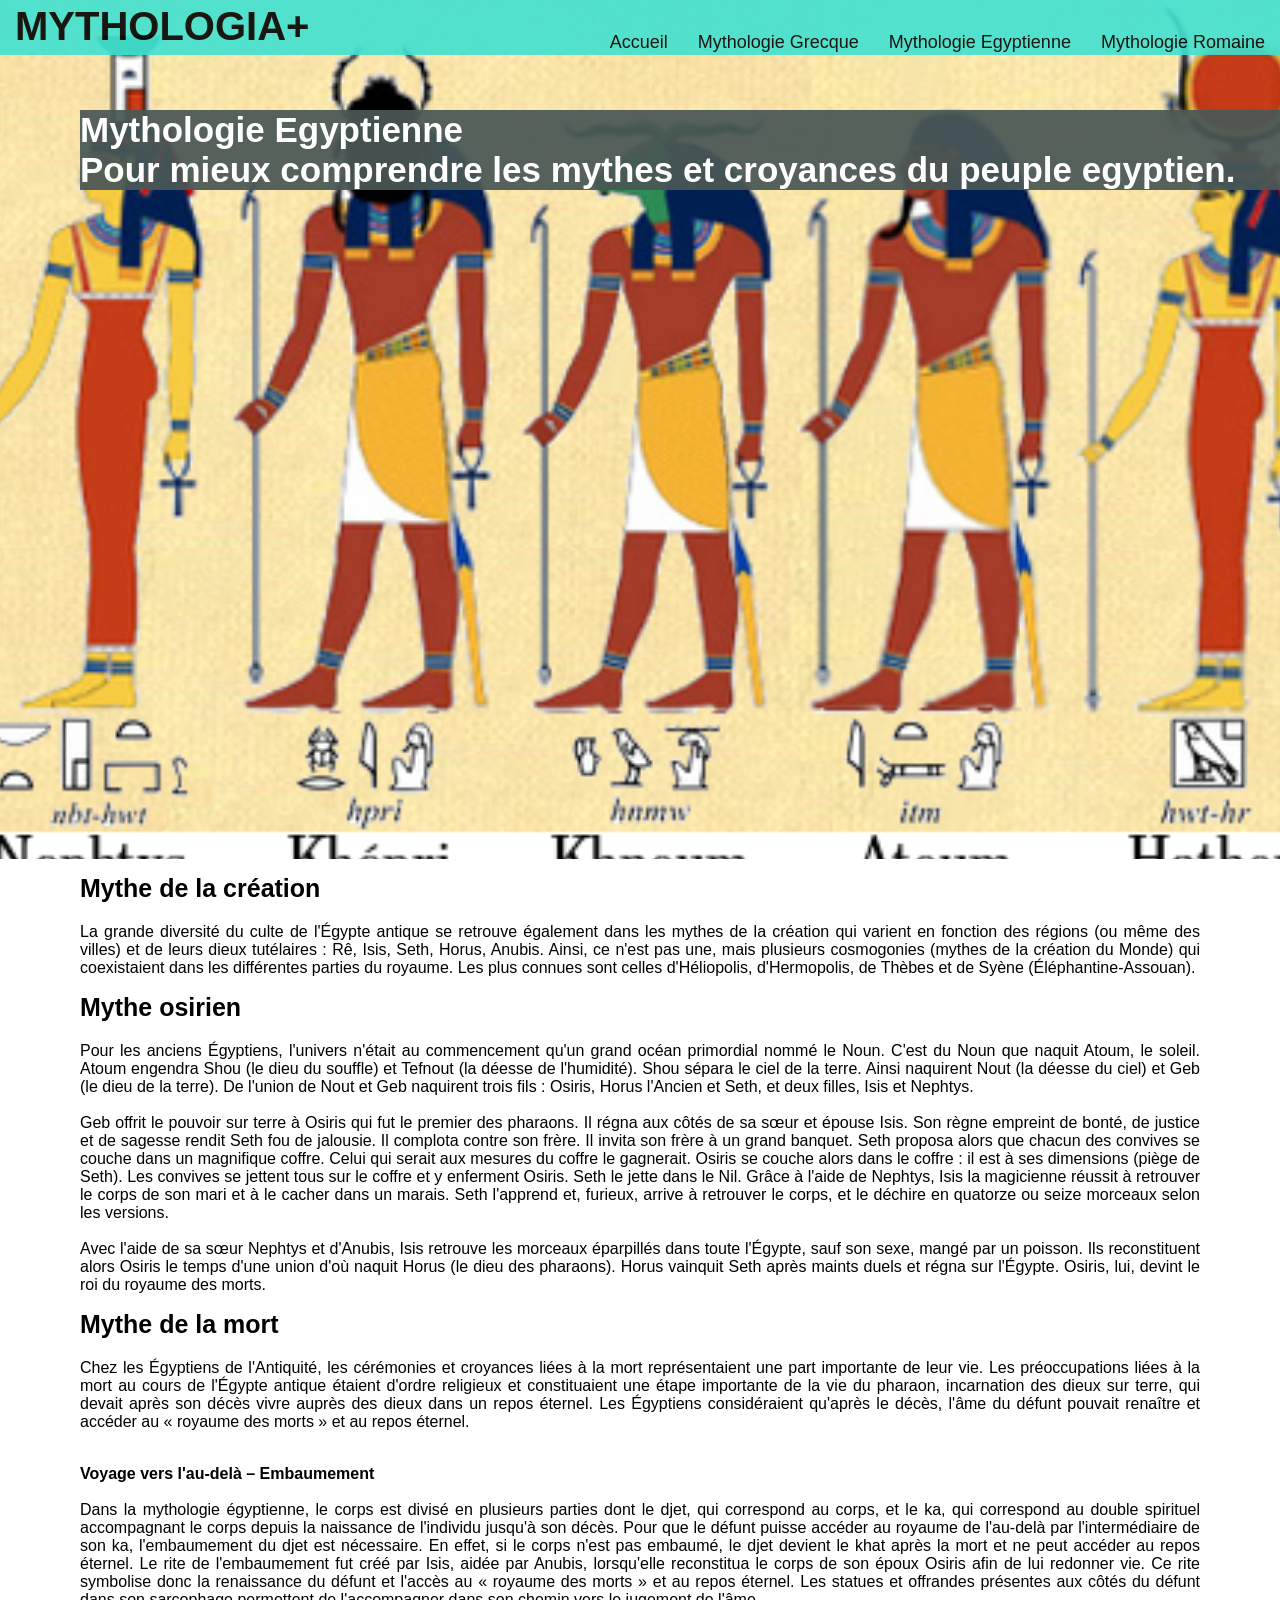
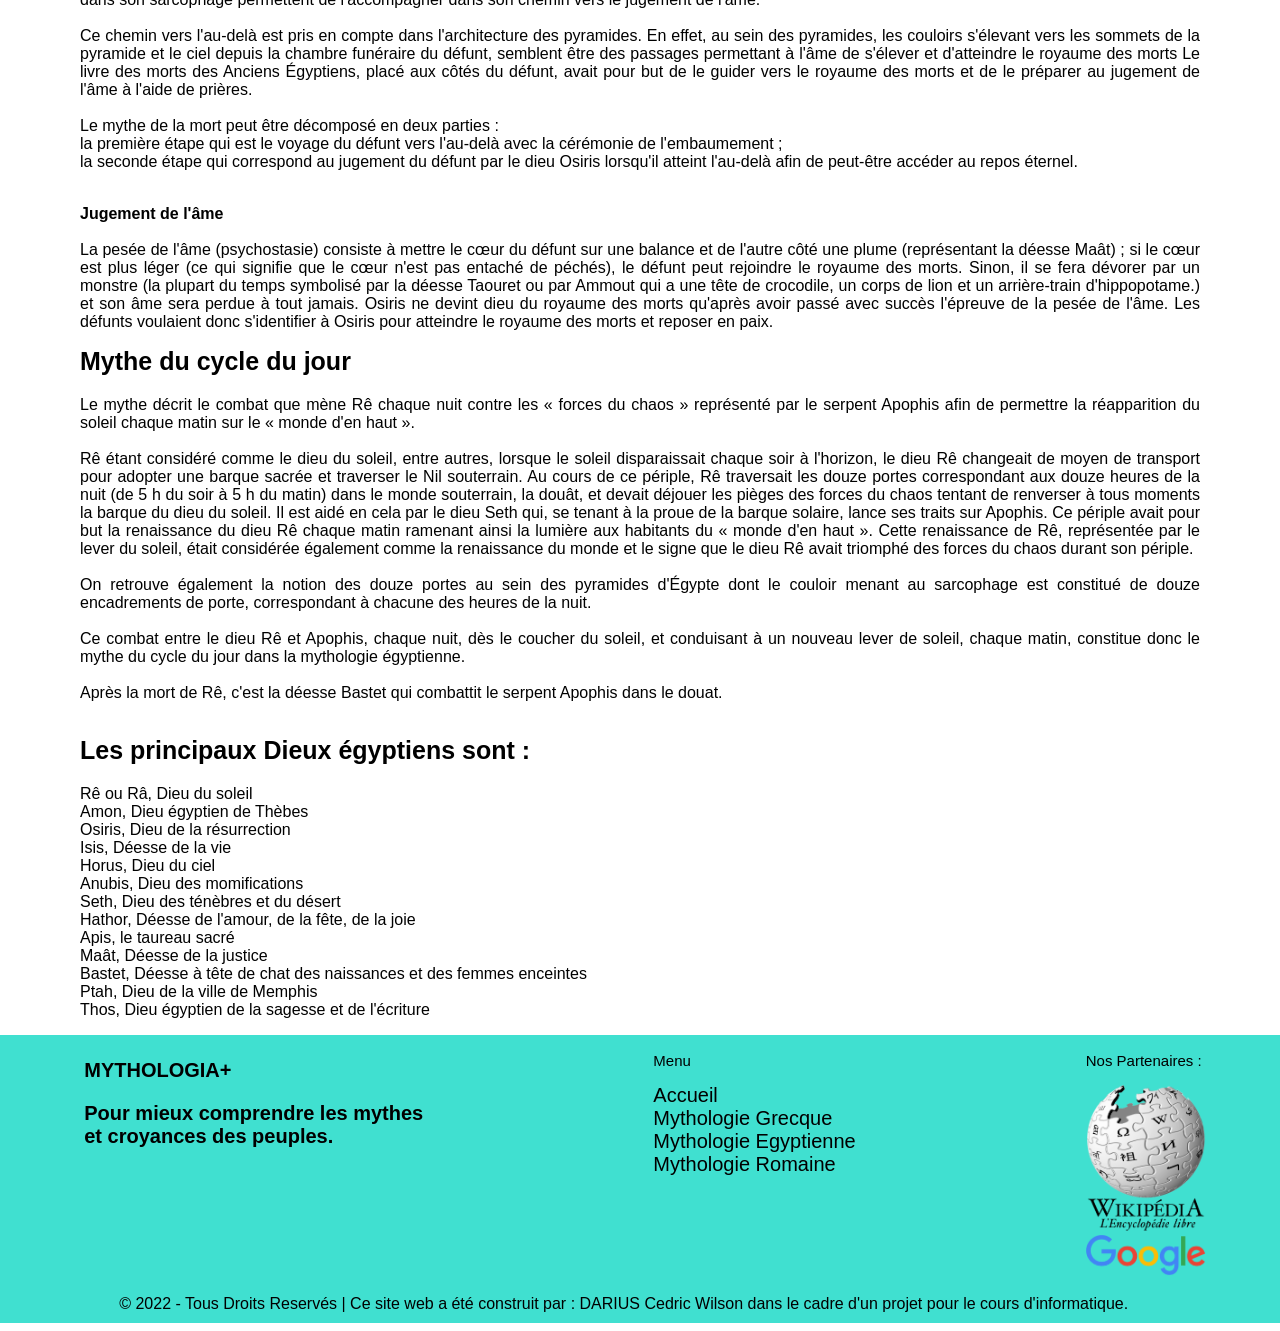
==== Egypte.html @ 641a5912 "Add files via upload" ====
<!DOCTYPE html>
<html lang="fr">
<head>
    <meta charset="UTF-8">
    <meta http-equiv="X-UA-Compatible" content="IE=edge">
    <meta name="viewport" content="width=device-width, initial-scale=1.0">
    <title>MYTHOLOGIA</title>
    <link rel="stylesheet" href="CSS-Darius.css">
    <link rel="stylesheet" href="stylesite2.css">
</head>
<body>
    <header>
        <div>
            <nav> 
                <ul>
                    <li id="menu1">
                        <a href="Rome.html">Mythologie Romaine</a>
                    </li>
                    <li id="menu1"> 
                        <a href="Egypte.html">Mythologie Egyptienne</a>
                    </li>
                    <li id="menu1">
                        <a href="Grecque.html">Mythologie Grecque</a>
                    </li>
                    <li id="menu1">
                        <a href="Index.html">Accueil</a>
                    </li>
                    <li id="logo1">
                        <a href="#">MYTHOLOGIA+</a>
                    </li>
                </ul>
            </nav> 
        </div>
        <div id="imageegypte" style="position: relative;">
            <div >
                <h2 id="firsttrait">Mythologie Egyptienne<br>
                    Pour mieux comprendre les mythes et croyances du peuple egyptien.</h2>
            </div>
    </div>
    </header>
    <section id="section4">
        <h2>Mythe de la création</h2>
        <div id="textemytho">
            La grande diversité du culte de l'Égypte antique se retrouve également dans les mythes de la création qui varient en fonction des régions (ou même des villes) et de leurs dieux tutélaires : Rê, Isis, Seth, Horus, Anubis. Ainsi, ce n'est pas une, mais plusieurs cosmogonies (mythes de la création du Monde) qui coexistaient dans les différentes parties du royaume. Les plus connues sont celles d'Héliopolis, d'Hermopolis, de Thèbes et de Syène (Éléphantine-Assouan).</p>
        </div>
        </section>
        <section id="section5">
        <h2>Mythe osirien</h2>
        <div id="textemytho">
            Pour les anciens Égyptiens, l'univers n'était au commencement qu'un grand océan primordial nommé le Noun. C'est du Noun que naquit Atoum, le soleil. Atoum engendra Shou (le dieu du souffle) et Tefnout (la déesse de l'humidité). Shou sépara le ciel de la terre. Ainsi naquirent Nout (la déesse du ciel) et Geb (le dieu de la terre). De l'union de Nout et Geb naquirent trois fils : Osiris, Horus l'Ancien et Seth, et deux filles, Isis et Nephtys. <br><br>
            Geb offrit le pouvoir sur terre à Osiris qui fut le premier des pharaons. Il régna aux côtés de sa sœur et épouse Isis. Son règne empreint de bonté, de justice et de sagesse rendit Seth fou de jalousie. Il complota contre son frère. Il invita son frère à un grand banquet. Seth proposa alors que chacun des convives se couche dans un magnifique coffre. Celui qui serait aux mesures du coffre le gagnerait. Osiris se couche alors dans le coffre : il est à ses dimensions (piège de Seth). Les convives se jettent tous sur le coffre et y enferment Osiris. Seth le jette dans le Nil. Grâce à l'aide de Nephtys, Isis la magicienne réussit à retrouver le corps de son mari et à le cacher dans un marais. Seth l'apprend et, furieux, arrive à retrouver le corps, et le déchire en quatorze ou seize morceaux selon les versions. <br><br>
            Avec l'aide de sa sœur Nephtys et d'Anubis, Isis retrouve les morceaux éparpillés dans toute l'Égypte, sauf son sexe, mangé par un poisson. Ils reconstituent alors Osiris le temps d'une union d'où naquit Horus (le dieu des pharaons). Horus vainquit Seth après maints duels et régna sur l'Égypte. Osiris, lui, devint le roi du royaume des morts.</p>
            </div>
            </section>
            <section id="section5">
                <h2>Mythe de la mort</h2>
                <div id="textemytho">
            Chez les Égyptiens de l'Antiquité, les cérémonies et croyances liées à la mort représentaient une part importante de leur vie. Les préoccupations liées à la mort au cours de l'Égypte antique étaient d'ordre religieux et constituaient une étape importante de la vie du pharaon, incarnation des dieux sur terre, qui devait après son décès vivre auprès des dieux dans un repos éternel. Les Égyptiens considéraient qu'après le décès, l'âme du défunt pouvait renaître et accéder au « royaume des morts » et au repos éternel. <br><br>
            <p><b>Voyage vers l'au-delà – Embaumement</b><br><br>
            Dans la mythologie égyptienne, le corps est divisé en plusieurs parties dont le djet, qui correspond au corps, et le ka, qui correspond au double spirituel accompagnant le corps depuis la naissance de l'individu jusqu'à son décès. Pour que le défunt puisse accéder au royaume de l'au-delà par l'intermédiaire de son ka, l'embaumement du djet est nécessaire. En effet, si le corps n'est pas embaumé, le djet devient le khat après la mort et ne peut accéder au repos éternel. Le rite de l'embaumement fut créé par Isis, aidée par Anubis, lorsqu'elle reconstitua le corps de son époux Osiris afin de lui redonner vie. Ce rite symbolise donc la renaissance du défunt et l'accès au « royaume des morts » et au repos éternel. Les statues et offrandes présentes aux côtés du défunt dans son sarcophage permettent de l'accompagner dans son chemin vers le jugement de l'âme. <br><br>
            Ce chemin vers l'au-delà est pris en compte dans l'architecture des pyramides. En effet, au sein des pyramides, les couloirs s'élevant vers les sommets de la pyramide et le ciel depuis la chambre funéraire du défunt, semblent être des passages permettant à l'âme de s'élever et d'atteindre le royaume des morts Le livre des morts des Anciens Égyptiens, placé aux côtés du défunt, avait pour but de le guider vers le royaume des morts et de le préparer au jugement de l'âme à l'aide de prières. <br><br>
            Le mythe de la mort peut être décomposé en deux parties : <br>
            la première étape qui est le voyage du défunt vers l'au-delà avec la cérémonie de l'embaumement ; <br>
            la seconde étape qui correspond au jugement du défunt par le dieu Osiris lorsqu'il atteint l'au-delà afin de peut-être accéder au repos éternel. <br><br>
            <p><b>Jugement de l'âme</b><br><br>
            La pesée de l'âme (psychostasie) consiste à mettre le cœur du défunt sur une balance et de l'autre côté une plume (représentant la déesse Maât) ; si le cœur est plus léger (ce qui signifie que le cœur n'est pas entaché de péchés), le défunt peut rejoindre le royaume des morts. Sinon, il se fera dévorer par un monstre (la plupart du temps symbolisé par la déesse Taouret ou par Ammout qui a une tête de crocodile, un corps de lion et un arrière-train d'hippopotame.) et son âme sera perdue à tout jamais. Osiris ne devint dieu du royaume des morts qu'après avoir passé avec succès l'épreuve de la pesée de l'âme. Les défunts voulaient donc s'identifier à Osiris pour atteindre le royaume des morts et reposer en paix.
           </div>
           </section>
           <section id="section5">
            <h2>Mythe du cycle du jour</h2>
            <div id="textemytho">
                Le mythe décrit le combat que mène Rê chaque nuit contre les « forces du chaos » représenté par le serpent Apophis afin de permettre la réapparition du soleil chaque matin sur le « monde d'en haut ». <br><br>

            Rê étant considéré comme le dieu du soleil, entre autres, lorsque le soleil disparaissait chaque soir à l'horizon, le dieu Rê changeait de moyen de transport pour adopter une barque sacrée et traverser le Nil souterrain. Au cours de ce périple, Rê traversait les douze portes correspondant aux douze heures de la nuit (de 5 h du soir à 5 h du matin) dans le monde souterrain, la douât, et devait déjouer les pièges des forces du chaos tentant de renverser à tous moments la barque du dieu du soleil. Il est aidé en cela par le dieu Seth qui, se tenant à la proue de la barque solaire, lance ses traits sur Apophis. Ce périple avait pour but la renaissance du dieu Rê chaque matin ramenant ainsi la lumière aux habitants du « monde d'en haut ». Cette renaissance de Rê, représentée par le lever du soleil, était considérée également comme la renaissance du monde et le signe que le dieu Rê avait triomphé des forces du chaos durant son périple. <br><br>

            On retrouve également la notion des douze portes au sein des pyramides d'Égypte dont le couloir menant au sarcophage est constitué de douze encadrements de porte, correspondant à chacune des heures de la nuit. <br><br>

            Ce combat entre le dieu Rê et Apophis, chaque nuit, dès le coucher du soleil, et conduisant à un nouveau lever de soleil, chaque matin, constitue donc le mythe du cycle du jour dans la mythologie égyptienne. <br><br>

            Après la mort de Rê, c'est la déesse Bastet qui combattit le serpent Apophis dans le douat. <br><br>
            </div>
            </section>

<section id="section5">
            <h2>Les principaux Dieux égyptiens sont :</h2>
            <div id="textemytho">
    Rê ou Râ, Dieu du soleil <br>
    Amon, Dieu égyptien de Thèbes <br>
    Osiris, Dieu de la résurrection <br>
    Isis, Déesse de la vie <br>
    Horus, Dieu du ciel <br>
    Anubis, Dieu des momifications <br>
    Seth, Dieu des ténèbres et du désert <br>
    Hathor, Déesse de l'amour, de la fête, de la joie <br>
    Apis, le taureau sacré <br>
    Maât, Déesse de la justice <br>
    Bastet, Déesse à tête de chat des naissances et des femmes enceintes <br>
    Ptah, Dieu de la ville de Memphis <br>
    Thos, Dieu égyptien de la sagesse et de l'écriture
</div>
</section>
<footer id="darius">
    <div id="footr1">
        <p>MYTHOLOGIA+</p>
        <p>Pour mieux comprendre les mythes <br> et croyances des peuples.</p>
    </div>
    <div id="footr2">
        <p id="titext">Menu</p>
        <a href="Index.html">Accueil</a> <br>
        <a href="Grecque.html">Mythologie Grecque</a> <br>
        <a href="Egypte.html">Mythologie Egyptienne</a> <br>
        <a href="Rome.html">Mythologie Romaine</a> <br>
    </div>
    <div id="footr3">
        <p id="titext">Nos Partenaires :</p>
        <div>
        <a href="#">
        <img id="wikipic" src="Wikipedia-logo-fr-big.png" alt="WikiPedia" width="120px"> 
        </a>
        </div>
        <div>
            <a href="#">
            <img id="googlepic" src="google.png" alt="Google" width="120px">    
            </a>
        </div>  
    </div>
    <p id="copyright">&copy; 2022 - Tous Droits Reservés | Ce site web a été construit par : DARIUS Cedric Wilson dans le cadre d'un projet pour le cours d'informatique. <br><br>
    </p>
</footer>
</body>
</html>
---- CSS-Darius.css ----
html{
    scroll-behavior: smooth;
}
body{
    font-family: 'Trebuchet MS', 'Lucida Sans Unicode', 'Lucida Grande', 'Lucida Sans', Arial, sans-serif;
    margin: 0;
    padding: 0;
}
a{
    text-decoration: none;
    color: black;
}
nav{
    overflow: hidden;
    background-color:turquoise;
    position: fixed;
    width: 100%;
   margin-bottom: auto;
    opacity: 0.9; 
    z-index: 99;
}
#logo1{
    float: left;
    font-weight: bold;
    font-family: 'Trebuchet MS', 'Lucida Sans Unicode', 'Lucida Grande', 'Lucida Sans', Arial, sans-serif;
    border-radius: 80px;
    overflow: hidden;
    margin-top: 2px;
    margin-bottom: 2px;
    vertical-align: middle;
    color: black; 
    font-size: 25px;
}
header li {
    float: right;
    font-size: 18px;
}
header li a {
    text-decoration: none;
    display: block;
    margin-top: 2px;
    margin-bottom: 2px;
    text-align: justify;
    padding: 0px 15px;
    color: black;
    font-family:'Trebuchet MS', 'Lucida Sans Unicode', 'Lucida Grande', 'Lucida Sans', Arial, sans-serif;
  }
---- stylesite2.css ----
html{
    scroll-behavior: smooth;
}
body{
    font-family: 'Trebuchet MS', 'Lucida Sans Unicode', 'Lucida Grande', 'Lucida Sans', Arial, sans-serif;
    margin: 0;
    padding: 0;
}
#imagemytho{
    margin-top: 50px;
    margin-left: -50px;
}
a{
    text-decoration: none;
    color: black;
}
nav{
    overflow: hidden;
    background-color:turquoise;
    position: fixed;
    width: 100%;
    margin-bottom: auto;
    opacity: 0.9; 
    z-index: 99;
}
#menu1{
    margin-top: 30px;
}
#img img{
   height: 10%;
}
#logo1{
    float: left;
    font-weight: bold;
    font-family: 'Trebuchet MS', 'Lucida Sans Unicode', 'Lucida Grande', 'Lucida Sans', Arial, sans-serif;
    overflow: hidden;
    margin-top: 2px;
    margin-bottom: 2px;
    vertical-align: middle;
    color:black; 
    font-size: 40px;
}
#fut1{
    float: left;
    font-weight: bold;
    font-family: 'Trebuchet MS', 'Lucida Sans Unicode', 'Lucida Grande', 'Lucida Sans', Arial, sans-serif;
    overflow: hidden;
    margin-top: 2px;
    margin-bottom: 2px;
    margin-left: 15px;
    vertical-align: middle;
    color:black; 
    background-color: cyan;
    font-size: 40px;
}
#fut2{
    text-align: left;
    font-weight: bolder;
    margin-top: 10px;
    font-size: 15px;
    color:black;
}
#footer{
    background-color:turquoise;
    position: fixed;
    width: 100%;

}
header li {
    float: right;
    font-size: 18px;
}
header li a {
    text-decoration: none;
    display: block;
    margin-top: 2px;
    margin-bottom: 2px;
    text-align: justify;
    padding: 0px 15px;
    color: black;
    font-family:'Trebuchet MS', 'Lucida Sans Unicode', 'Lucida Grande', 'Lucida Sans', Arial, sans-serif;
  }
 
#textsec1{
    padding: 0px 25%;
    text-align: center;
    margin-top: 50px;
}
h3 {
    font-family: 'Trebuchet MS', 'Lucida Sans Unicode', 'Lucida Grande', 'Lucida Sans', Arial, sans-serif;
    text-align: center;
    font-size: 1.4em;
    margin: 15px;
    font-weight: bold;
}
#sectionG{
    background-color:rgb(200, 255, 255);
    margin-bottom: 15px;
}
#textemytho{
    text-align: justify;
    margin:80px;
    margin-top: 50px;
    margin-bottom: 16px;
}
#titre{
    text-align: justify;
    margin: 50px;
    font-weight: bold;
}
#texteorigine{
    flex-direction:column;
   width:50%;
   text-align: justify;
   margin-left: 45px;
   margin-top: 30px;
}
#origine{
    display: flex;
    flex-wrap: wrap;
    justify-content: space-between;
    padding: 10px 2.8%
}
#qwerty{
    display: flex;
    flex-wrap: wrap;
    justify-content: space-between;
    padding: 20px 150px;
}
#fotoakey{
    margin-left: 10px;
}
#fotoakey1{
    margin-left: 0px;
    margin-right: -15px;
}
#ejiptext{
    margin-left: 4px;
}
#nature{
    display: flex;
    flex-wrap: wrap;
    justify-content: space-between;
    padding: 10px 2.8%;
    /*text-align: center;
    font-family: Dancing Script ;*/
}
#istwa{
    display: flex;
    flex-wrap: wrap;
    justify-content: space-between;
    margin: 25px;
    padding: 30px 3.8%;
}
ul{
    margin: 0;
    padding: 0;
}
li{
    list-style-type: none;
}
h1 {
    font-family:serif;
    text-transform: uppercase;
    text-align: center;
    color:cyan;
    font-size: 5.5em;
    margin-top: 100px;
    text-shadow: 1px 3px 2px black;
  }
  

h2{
    text-align: left;
    color:black;
    margin-top: 15px;
    margin-left: 80px;
    margin-bottom: -30px;
    font-family: 'Trebuchet MS', 'Lucida Sans Unicode', 'Lucida Grande', 'Lucida Sans', Arial, sans-serif;
    font-size: 25px;
  }
#info{
    text-align: justify;
    color: black;
   font-size: 2px;
    font-family: 'Trebuchet MS', 'Lucida Sans Unicode', 'Lucida Grande', 'Lucida Sans', Arial, sans-serif;
}
#info1{
    text-align: left;
    color: black;
   font-size: 12px;
    font-family: 'Trebuchet MS', 'Lucida Sans Unicode', 'Lucida Grande', 'Lucida Sans', Arial, sans-serif;
}
#firsttrait{
  text-shadow: black;
    text-align: left;
    font-weight: bolder;
    margin-top: 50px;
    font-size: 35px;
    color:white;
   background-color:rgba(74, 88, 86, 0.931);
}
#firsttrait1{
    text-shadow: black;
      text-align: left;
      font-weight: bolder;
      margin-top: 10px;
      font-size: 35px;
      color:white;
     background-color:rgba(74, 88, 86, 0.931);
  
  }
#darius{
    background-color:turquoise;
    display: flex;
    flex-wrap: wrap;
    justify-content: space-between;
    padding: 2px 5.8%;
}
#footr1{
        float: left;
        font-weight: bold;
        font-family: 'Trebuchet MS', 'Lucida Sans Unicode', 'Lucida Grande', 'Lucida Sans', Arial, sans-serif;
        overflow: hidden;
        margin-top: 2px;
        margin-bottom: 2px;
        margin-left: 10px;
        vertical-align: middle;
        color:black; 
        font-size: 20px;
}
#footr2{
    margin-left: 30px;
    margin-right:30px ;
    font-size: 20px;
}
#titext{
    font-size: 15px;
    
}
#imageindex {
    padding-top: 100px;
    padding-bottom: -500px;
    background: url(dieu.jpg) no-repeat fixed 50% 50%;
    background-size: cover;
    height: 799px;
}
#imageathena{
    padding-top: 60px;
    background: url( Athéna.jpg) no-repeat fixed 50% 50%;
    background-size: cover;
    height: 799px;
}
#imagehistorique{
    padding-top: 60px;
    background: url(romee.jpg) no-repeat fixed 50% 50%;
    background-size: cover;
    height: 799px;
}
#imageegypte{
    padding-top: 60px;
    background: url(egyptee.png) no-repeat fixed 50% 50%;
    background-size: cover;
    height: 799px;
}
#copyright{
    text-align: center;
    margin-top: 15px;
    margin-left: 45px;
    margin-bottom: -10px;
}
/*#fout{
    margin-left: 75%;
    margin-top: -289px;
}
#foutpic{
    width: 100px;
}*/
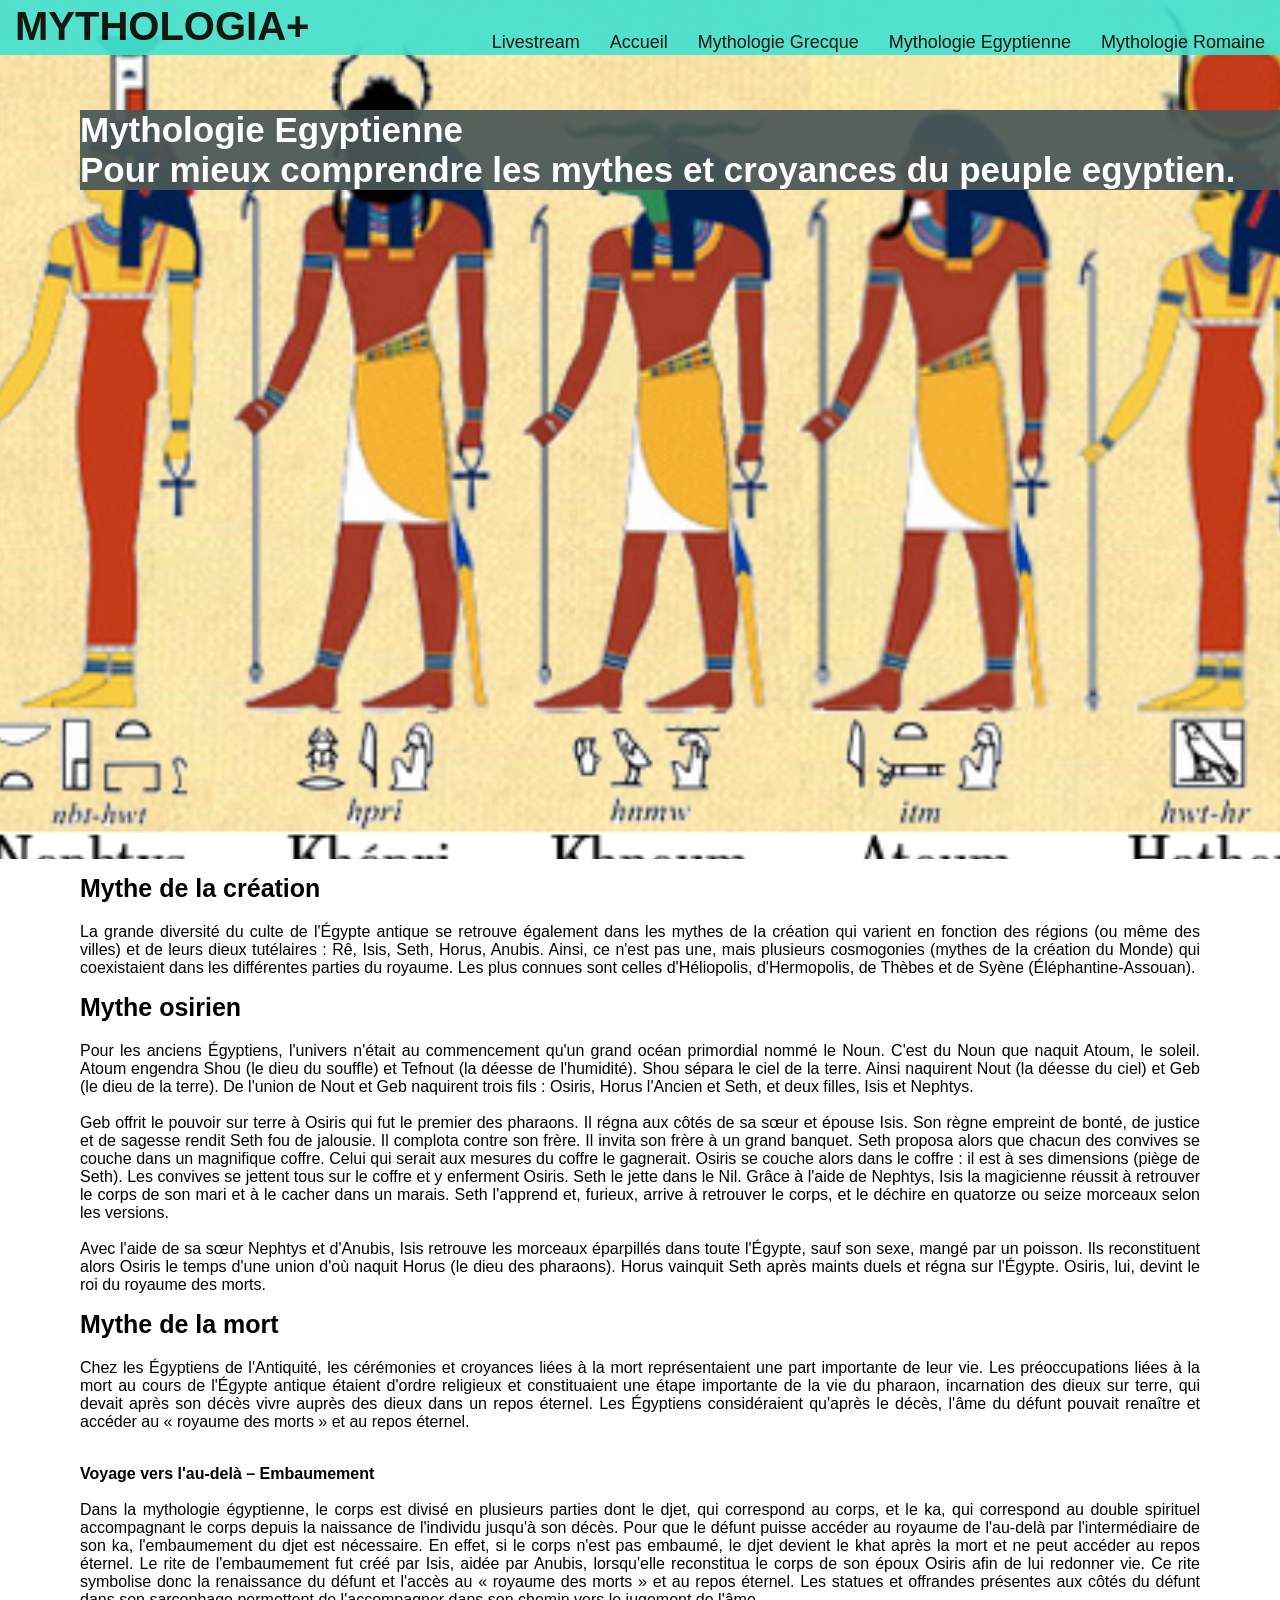
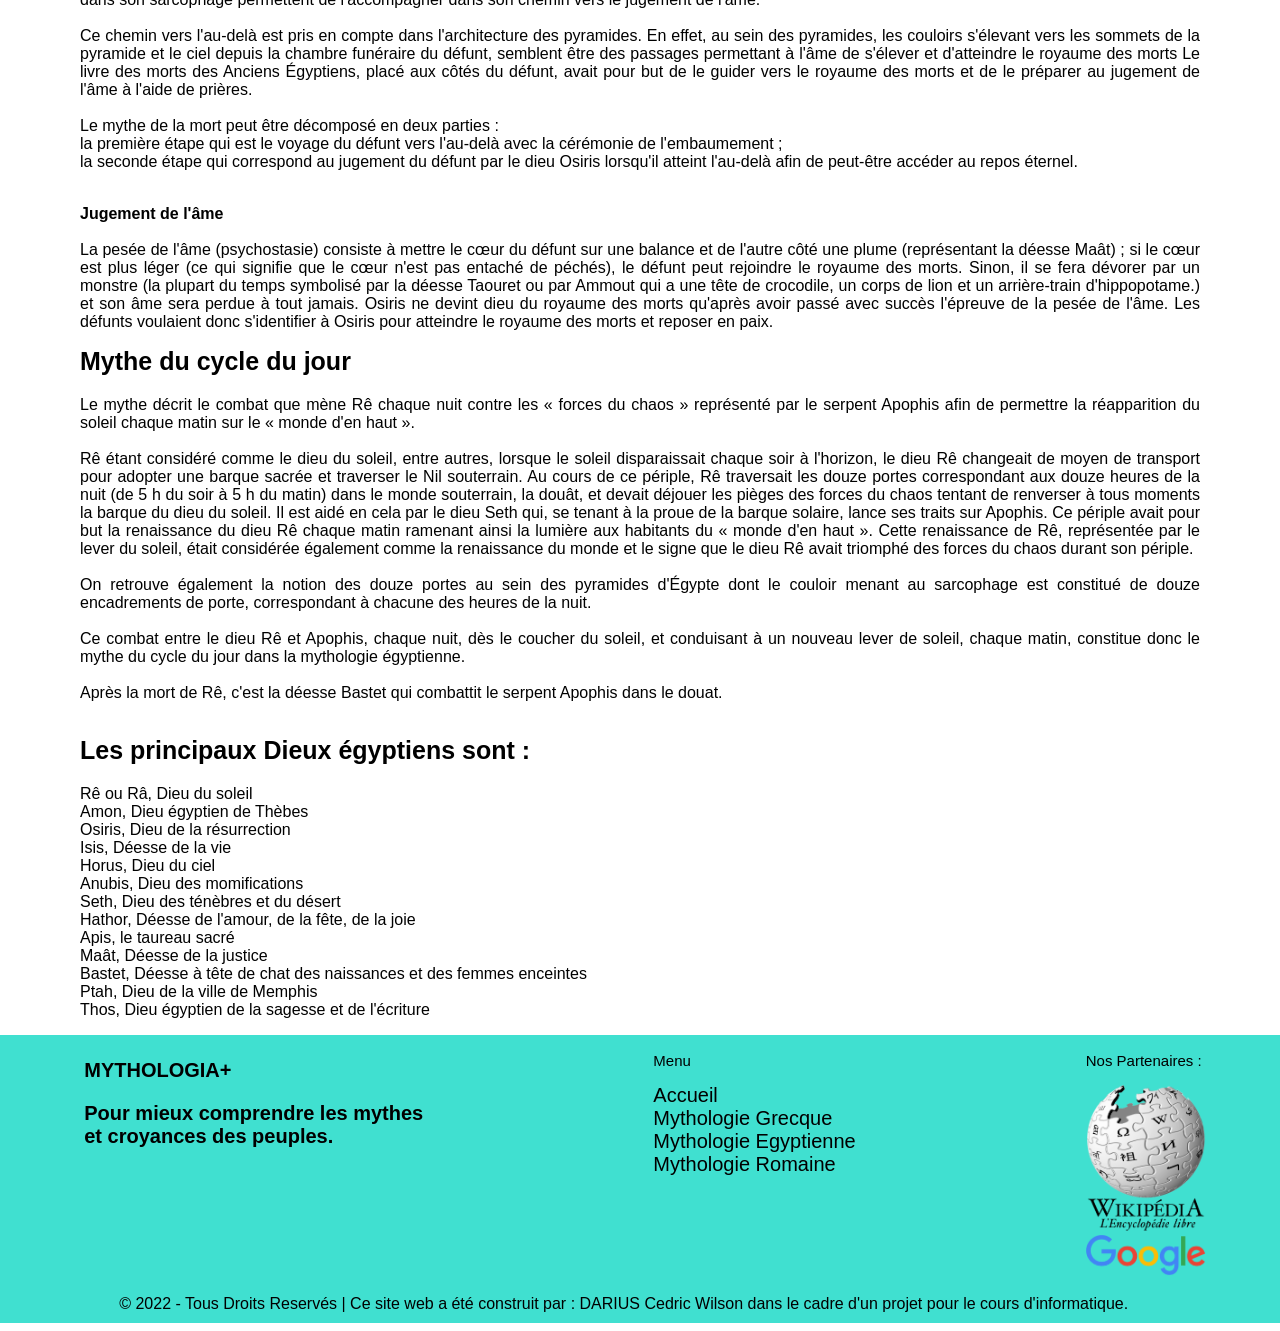
==== commit c95076ea: "Add YouTube Live integration for VLC livestream Adds a Livestream page embedding a YouTube Live play" ====
--- a/Egypte.html
+++ b/Egypte.html
@@ -24,6 +24,9 @@
                     </li>
                     <li id="menu1">
                         <a href="Index.html">Accueil</a>
+                    </li>
+                    <li id="menu1">
+                        <a href="Livestream.html">Livestream</a>
                     </li>
                     <li id="logo1">
                         <a href="#">MYTHOLOGIA+</a>
--- a/stylesite2.css
+++ b/stylesite2.css
@@ -263,6 +263,36 @@
     background-size: cover;
     height: 799px;
 }
+#sectionlive{
+    padding-top: 120px;
+    padding-bottom: 60px;
+    text-align: center;
+}
+#livedescription{
+    text-align: center;
+    margin: 10px 0 20px;
+}
+.video-wrapper{
+    width: 80%;
+    max-width: 960px;
+    margin: 0 auto;
+}
+.video-container{
+    position: relative;
+    width: 100%;
+    padding-bottom: 56.25%;
+    height: 0;
+    overflow: hidden;
+    box-shadow: 0 2px 10px rgba(0, 0, 0, 0.3);
+}
+.video-container iframe{
+    position: absolute;
+    top: 0;
+    left: 0;
+    width: 100%;
+    height: 100%;
+    border: 0;
+}
 #copyright{
     text-align: center;
     margin-top: 15px;
